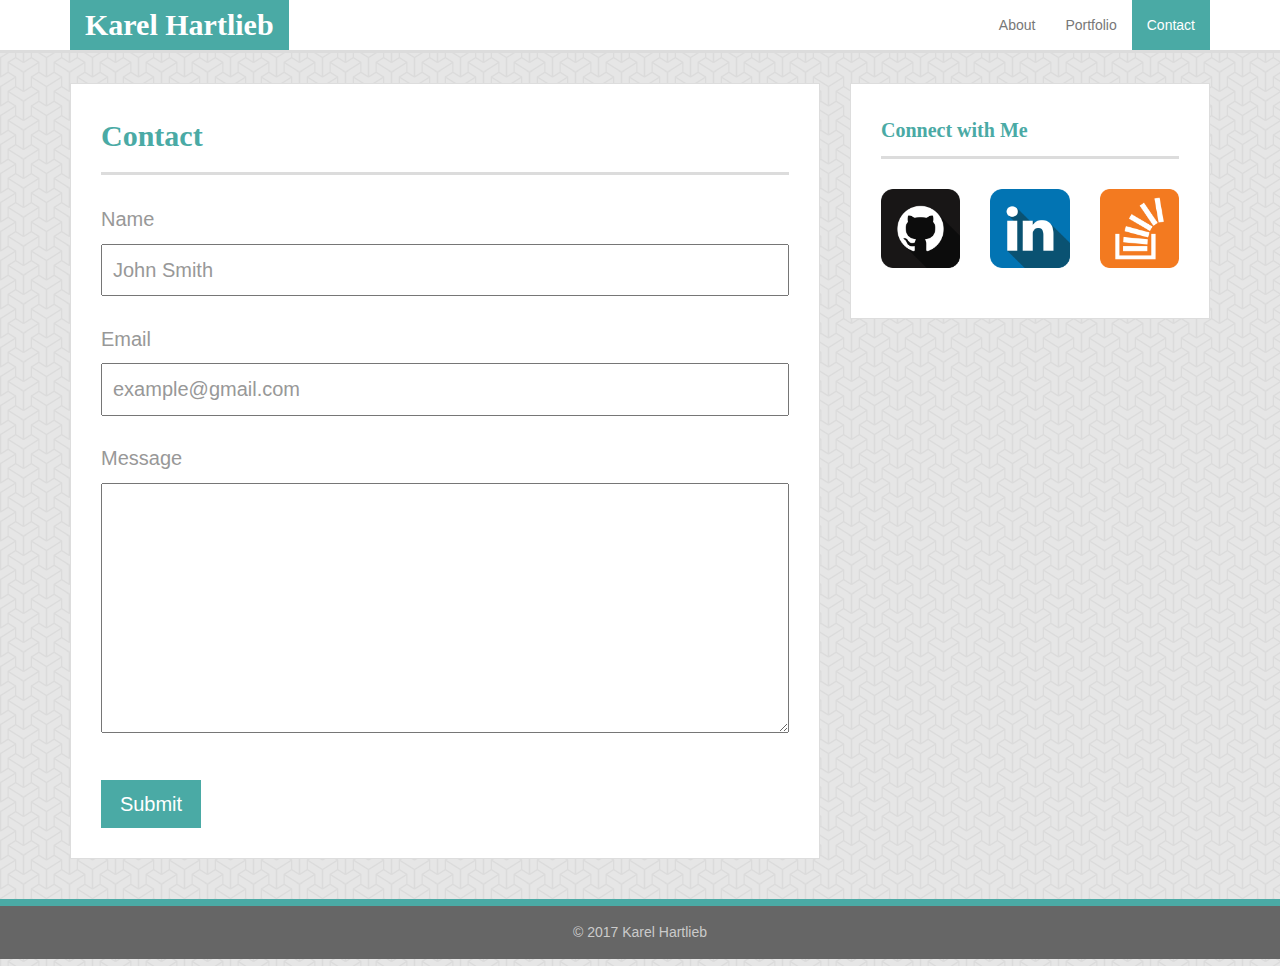
==== contact.html @ 59ebffd8 "save020617" ====
<!DOCTYPE html>
<html lang="en">
<head>
  <link rel="stylesheet" type="text/css" href="assets/css/reset.css"> 
  <link rel="stylesheet" type="text/css" href="https://maxcdn.bootstrapcdn.com/bootstrap/3.3.7/css/bootstrap.min.css">
  <link type="text/css" rel="stylesheet" href="assets/css/style.css"/>
  <title>Contact</title>
</head>
<body class="Site">
  <div class="navbar navbar-default navbar-static-top">
    <div class="container"> <!-- You need this for alignment -->
      <div class="container-fluid"> 
        <div class="navbar-header">
          <button type="button" class="navbar-toggle collapsed" data-toggle="collapse" data-target="#navbar" aria-expanded="false" aria-controls="navbar">
            <span class="sr-only">Toggle navigation</span>
            <span class="icon-bar"></span>
            <span class="icon-bar"></span>
            <span class="icon-bar"></span>
          </button>
          <div class="navbar-brand">Karel Hartlieb</div>
        </div>
        <div class="navbar-collapse collapse">
          <ul class="nav navbar-nav navbar-right">
            <li><a href="index.html">About</a></li>
            <li><a href="portfolio.html">Portfolio</a></li>
            <li class="active"><a href="contact.html">Contact</a></li>
          </ul>
        </div><!--/.navbar-collapse -->
      </div>
    </div>
  </div>
  <main class="Site-content">
    <div class="container">
      <div class="row">
        <div class="col-xs-12 col-sm-8 col-md-8">
          <div class="main_section">
            <div class="row">
              <div class="col-md-12">
                <h1>Contact</h1>
                <form>
                Name <br>
                <input type="text" name="name" value="John Smith">
                <br><br>
                Email <br>
                <input type="text" name="email" value="example@gmail.com">
                <br><br>
                Message <br>
                <textarea rows="8" cols="50" name="message"></textarea>
                <br><br>
                <input type="submit">
                </form> 
              </div>
            </div>
          </div>  
        </div>
        <div class="col-xs-12 col-sm-4 col-md-4">
          <div class="sidebar">
            <div class="row">
              <div class="col-xs-12 col-sm-12 col-md-12">
                <h2>Connect with Me</h2>
              </div>
            </div>
            <div class="row">
              <div class="sidebar-icons">
                <div class="col-xs-4 col-sm-4 col-md-4">
                  <a href="https://github.com/antipodd"><img src="assets/images/github2.png" alt="GitHub" class="img-responsive"></a>
                </div>
                <div class="col-xs-4 col-sm-4 col-md-4">
                  <a href="https://www.linkedin.com/in/karel-hartlieb-4345059b"><img src="assets/images/linkedin2.png" alt="LinkedIn" class="img-responsive"></a>
                </div>
                <div class="col-xs-4 col-sm-4 col-md-4">
                  <a href="http://stackoverflow.com/users/7286118/karel-hartlieb?tab=profile"><img src="assets/images/overflow2.png" alt="Stack Overflow" class="img-responsive"></a>
                </div>
              </div>
            </div>
            <div class="row">
              <div class="col-xs-12 col-sm-12 col-md-12">
                <div class="spacer">
                </div>
              </div>
            </div>
          </div>
        </div>  
      </div>
    </div>
  </main>
  <div class="footer">
    <div class="col-xs-4 col-sm-4 col-md-4">
    </div>
    <div class="col-xs-4 col-sm-4 col-md-4">
      <div class="footer-text">
        <p>&copy; 2017 Karel Hartlieb</p>
      </div>
    </div>
    <div class="col-xs-4 col-sm-4 col-md-4">  
    </div>
  </div>
</body>
</html>
---- assets/css/style.css ----
body {
	background: url("../images/escheresque.png");
	height: 100%;
}
/*keep footer at bottom of page*/
.Site {
  display: flex;
  min-height: 100vh;
  flex-direction: column;
}

.Site-content {
  flex: 1;
}

.active a{
    color: #ffffff !important;
    background-color: #4aaaa5 !important;
}

a:hover {
	text-decoration: none;
}

/* navbar */
.navbar-default {
    background-color: #ffffff;
    border-bottom: solid #dcdcdc;  
}
/* title */
.navbar-default .navbar-brand {
    color: #ffffff;
    background-color: #4aaaa5;
    font-family: 'Georgia', Times, 'Times New Roman', serif;
    font-size: 30px;
    font-weight: bold;
}

.col-xs-12 {
	margin-top: 10px;
	margin-bottom: 10px
}

.main_section {
	border: solid 1px #dddddd;
	background-color: #ffffff;
}

.main_section h1 {
	font-family: 'Georgia', Times, 'Times New Roman', serif;
	color: #4aaaa5;
	padding: 15px 0px 20px 0px;
	margin-left: 30px;
	margin-right: 30px;
	border-bottom: solid #dcdcdc;
	margin-bottom: 30px;
	font-weight: bold;
	font-size: 30px;
}

.profile_image {
	border-radius: 10px;
	width: 35%;
	margin: 10px 30px 5px 30px;
}

.main_section p {
	margin-top: 10px;
	margin-left: 30px;
	margin-right: 30px;
	margin-bottom: 20px;
	font-family: 'Arial', 'Helvetica Neue', Helvetica, sans-serif;
	color: #777777;
	font-size: 16px;
	line-height: 32px;
	text-align: justify;
}

.sidebar {
	border: solid 1px #dddddd;
	background-color: #ffffff;
}

.sidebar h2 {
	font-family: 'Georgia', Times, 'Times New Roman', serif;
	color: #4aaaa5;
	padding: 5px 0px 15px 0px;
	margin-left: 30px;
	margin-right: 30px;
	border-bottom: solid #dcdcdc;
	font-size: 20px;
	font-weight: bold;
}

.sidebar-icons {
	margin-left: 30px;
	margin-right: 30px;
	margin-top: 10px;
	background-color: #ffffff;
}

.spacer {
	height: 30px;
}

.footer {
    bottom: 0;
    width: 100%;
    height: 60px;
    background-color: #666666;
    border-top: solid 7px #4aaaa5;
    text-align: center;
    line-height: 60px;
    margin-top: 30px;
}

.footer-text {
	display: inline-block;
  	vertical-align: middle;
  	line-height: normal;
  	font-family: 'Arial', 'Helvetica Neue', Helvetica, sans-serif;
	color: #cbcbcb;
}

form {
	margin-left: 30px;
	margin-right: 30px;
	margin-bottom: 30px;
	font-family: 'Arial', 'Helvetica Neue', Helvetica, sans-serif;
	color: #989898;
	font-size: 20px;
}

input {
	font-family: 'Arial', 'Helvetica Neue', Helvetica, sans-serif;
	color: #989898;
	padding:10px 0px; 
	margin-top: 10px; 
}	

input[type=text] {
	width:100%; 
	text-indent: 10px;
	margin-top: 10px;
	margin-right: 30px;
}

textarea[name=message] {
	margin-top: 10px;
	width: 100%;	
	padding:10px 0px;
	font-family: 'Arial', 'Helvetica Neue', Helvetica, sans-serif;
	text-indent: 10px;
}

input[type=submit] {
	background-color: #4aaaa5;
	color: white;
	border: none;
	text-align: center;
	width: 100px;
	font-size: 20px;
}

input[type=submit]:hover {
	background-color: #4682B4;
	color: yellow;
}

.portfolio-images {
	margin-left: 30px;
	margin-right: 30px;
	margin-bottom: 30px;
}
.portfolio-images .row {
	margin-bottom: 30px;
}

.portfolio-text {
	color: #ffffff;
	position: relative;
	background-color: #4aaaa5;
	padding: 5px 0px;
	text-align: center;
	margin-top: -85px;
	height: 75px; 
	text-decoration: none;
}

.portfolio-text a {
	text-decoration: none;
	color: #ffffff;
}
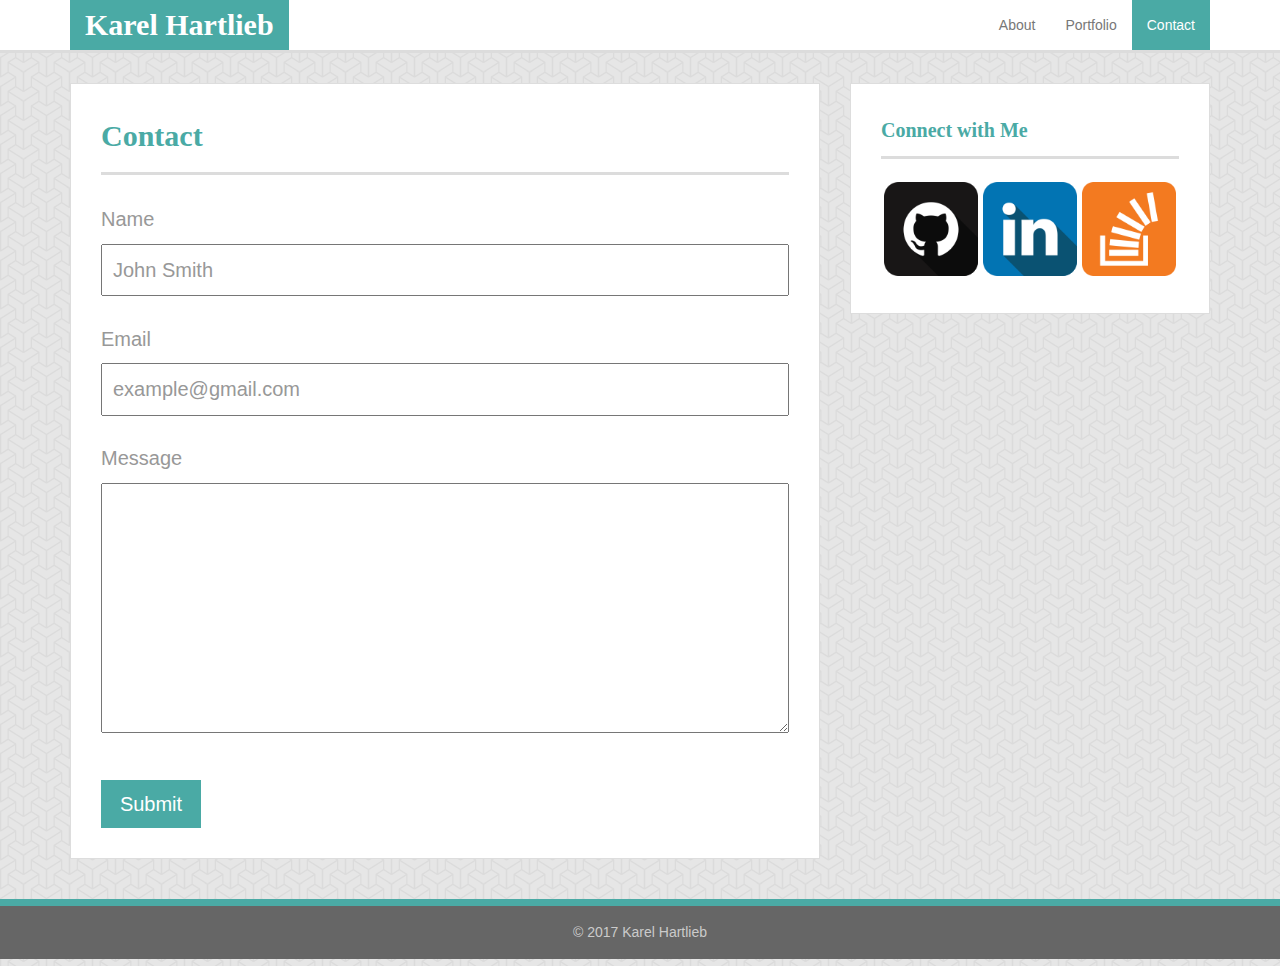
==== commit 0b209cc1: "save020717" ====
--- a/contact.html
+++ b/contact.html
@@ -32,7 +32,7 @@
   <main class="Site-content">
     <div class="container">
       <div class="row">
-        <div class="col-xs-12 col-sm-8 col-md-8">
+        <div class="col-xs-12 col-sm-12 col-md-8 col-lg-8">
           <div class="main_section">
             <div class="row">
               <div class="col-md-12">
@@ -53,7 +53,7 @@
             </div>
           </div>  
         </div>
-        <div class="col-xs-12 col-sm-4 col-md-4">
+        <div class="col-xs-12 col-sm-12 col-md-4 col-lg-4">
           <div class="sidebar">
             <div class="row">
               <div class="col-xs-12 col-sm-12 col-md-12">
@@ -62,13 +62,13 @@
             </div>
             <div class="row">
               <div class="sidebar-icons">
-                <div class="col-xs-4 col-sm-4 col-md-4">
+                <div class="col-xs-2 col-sm-2 col-md-4">
                   <a href="https://github.com/antipodd"><img src="assets/images/github2.png" alt="GitHub" class="img-responsive"></a>
                 </div>
-                <div class="col-xs-4 col-sm-4 col-md-4">
+                <div class="col-xs-2 col-sm-2 col-md-4">
                   <a href="https://www.linkedin.com/in/karel-hartlieb-4345059b"><img src="assets/images/linkedin2.png" alt="LinkedIn" class="img-responsive"></a>
                 </div>
-                <div class="col-xs-4 col-sm-4 col-md-4">
+                <div class="col-xs-2 col-sm-2 col-md-4">
                   <a href="http://stackoverflow.com/users/7286118/karel-hartlieb?tab=profile"><img src="assets/images/overflow2.png" alt="Stack Overflow" class="img-responsive"></a>
                 </div>
               </div>
--- a/assets/css/style.css
+++ b/assets/css/style.css
@@ -35,6 +35,22 @@
     font-size: 30px;
     font-weight: bold;
 }
+/* remove default hover attributes and start color change animation on hover */
+.navbar-default .navbar-brand:hover, .navbar-default .navbar-brand:focus { 
+	color: #ffffff;
+    background-color: #4aaaa5;
+    animation-name: new-bkg;
+	animation-duration: 5s;
+	animation-iteration-count: infinite;	
+}
+
+@keyframes new-bkg {
+	0% {background-color: #4aaaa5;}
+	25% {background-color: red;}
+	50% {background-color: blue;}
+	75% {background-color: purple;}
+	100% {background-color: #4aaaa5;}
+}
 
 .col-xs-12 {
 	margin-top: 10px;
@@ -64,6 +80,25 @@
 	margin: 10px 30px 5px 30px;
 }
 
+.profile_image-xs-md {
+	border-radius: 10px;
+	width: 100%;
+	margin: 10px 30px 5px 30px;
+}
+
+.main_section .visible-md img {
+	width: 90%;
+}
+
+.main_section .visible-xs img {
+	width: 90%;
+}
+
+.main_section .visible-md p {
+	margin-left: 45px;
+	margin-right: 45px;
+}
+
 .main_section p {
 	margin-top: 10px;
 	margin-left: 30px;
@@ -81,22 +116,35 @@
 	background-color: #ffffff;
 }
 
+.sidebar .row {
+	margin-left: 30px;
+	margin-right: 30px;
+}
+
 .sidebar h2 {
 	font-family: 'Georgia', Times, 'Times New Roman', serif;
 	color: #4aaaa5;
 	padding: 5px 0px 15px 0px;
-	margin-left: 30px;
-	margin-right: 30px;
 	border-bottom: solid #dcdcdc;
 	font-size: 20px;
 	font-weight: bold;
 }
 
-.sidebar-icons {
-	margin-left: 30px;
-	margin-right: 30px;
-	margin-top: 10px;
-	background-color: #ffffff;
+.sidebar .col-sm-12 {
+	padding-left: 0px;
+	padding-right: 0px;
+}
+
+.sidebar .col-sm-4 {
+	padding: 2.5px;
+}
+
+.sidebar .col-md-4 {
+	padding: 2.5px;
+}
+
+.sidebar .col-sm-12 .spacer {
+	height: 15px;
 }
 
 .spacer {
@@ -176,14 +224,16 @@
 	margin-bottom: 30px;
 }
 
+.portfolio-images img {
+	width: 100%;
+}
+
 .portfolio-text {
 	color: #ffffff;
 	position: relative;
 	background-color: #4aaaa5;
-	padding: 5px 0px;
 	text-align: center;
-	margin-top: -85px;
-	height: 75px; 
+	margin-top: -65px;
 	text-decoration: none;
 }
 
@@ -192,5 +242,31 @@
 	color: #ffffff;
 }
 
-
-
+.portfolio-text h3 {
+	margin-top: 0px;
+	margin-bottom: 0px;
+}
+
+.portfolio-text-2 {
+	margin-top: -65px; /*text spills over to another line, unfortunately this means that at large screen sizes the text in these images is higher up than in the others*/
+	color: #ffffff;
+	position: relative;
+	background-color: #4aaaa5;
+	text-align: center;
+	text-decoration: none;
+}
+
+.portfolio-text-2 a {
+	text-decoration: none;
+	color: #ffffff;
+}
+
+.portfolio-text-2 h3 {
+	margin-top: 0px;
+	margin-bottom: 0px;
+}
+
+
+
+
+
